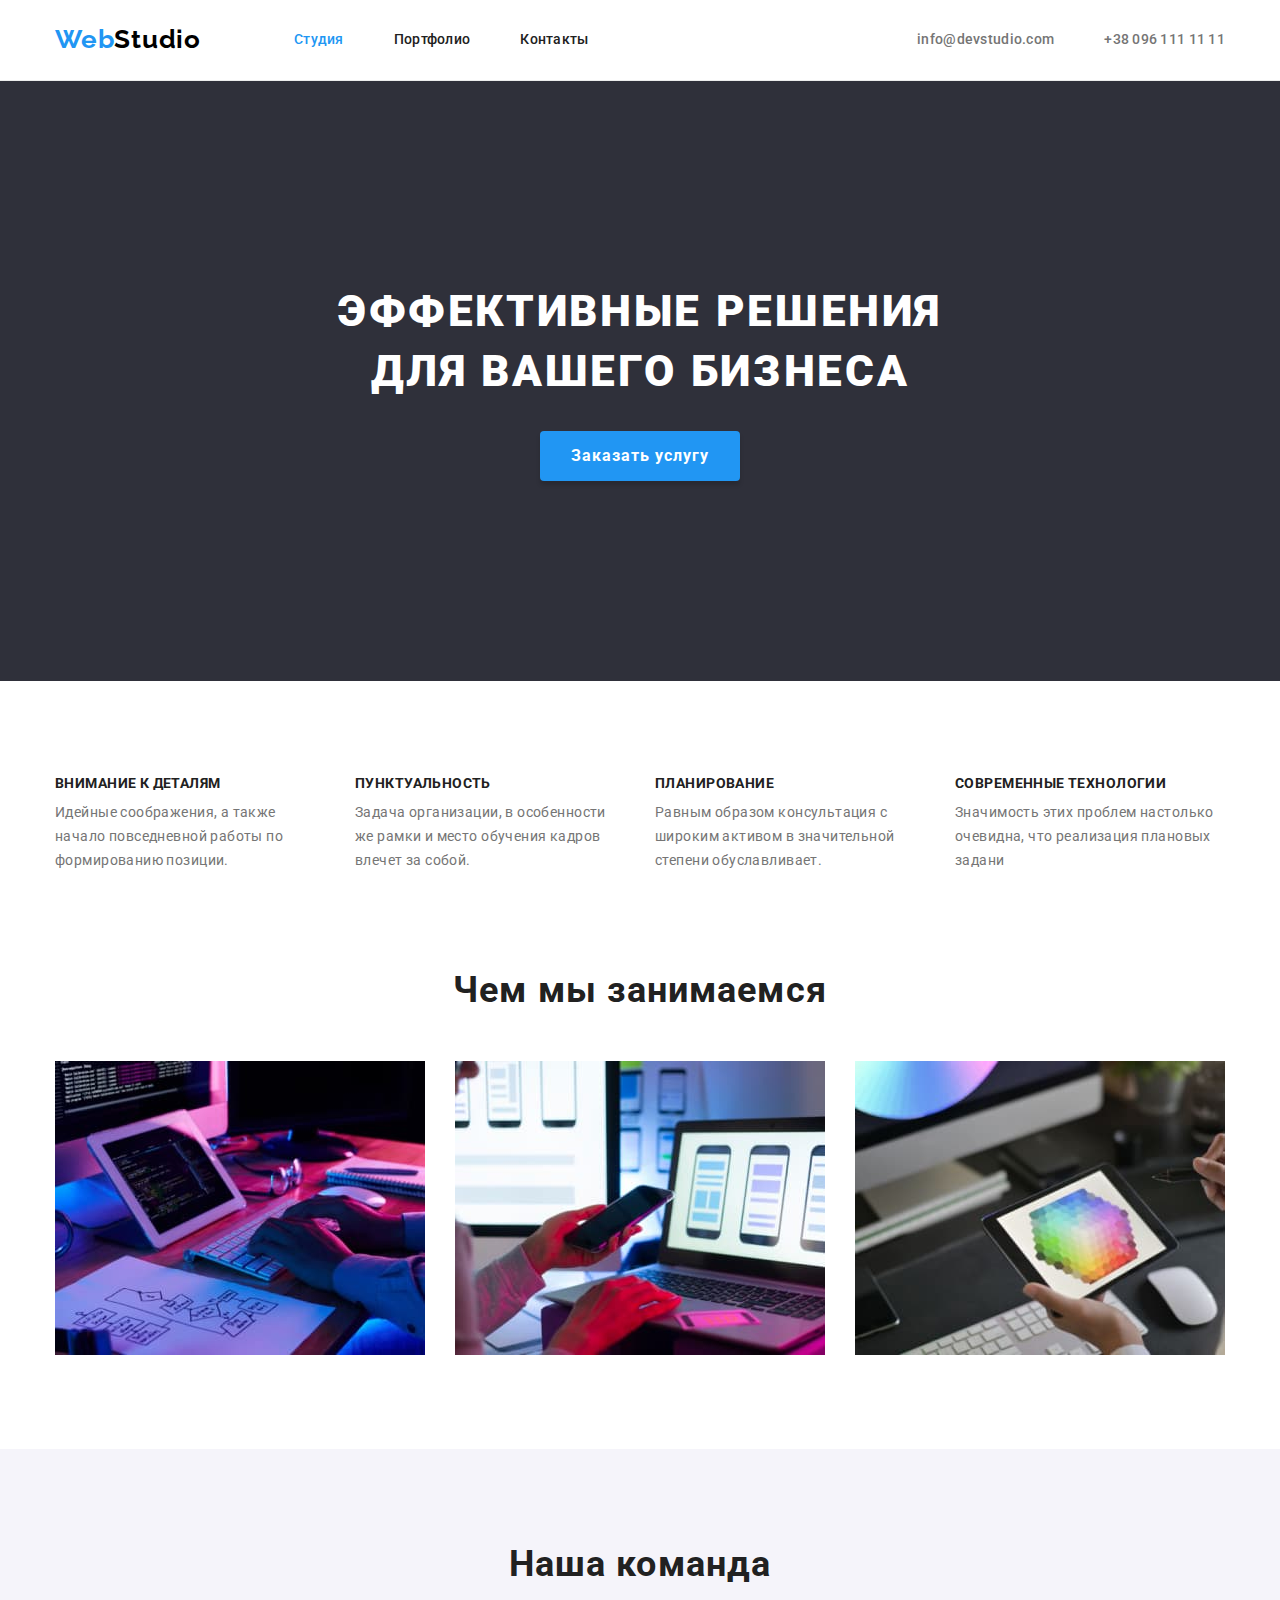
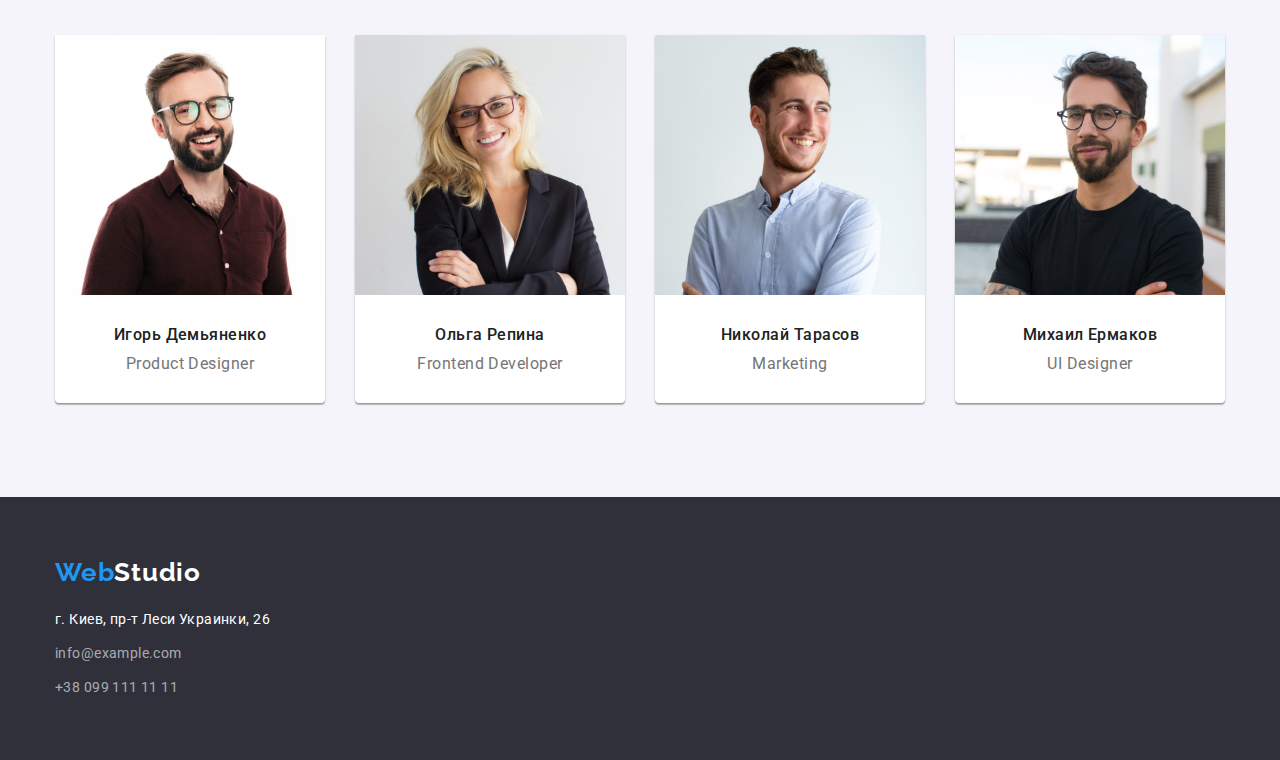
==== index.html @ 340db665 "Перенес файлы с ДЗ-3." ====
<!DOCTYPE html>
<html lang="ru">
  <head>
    <meta charset="UTF-8" />
    <meta name="viewport" content="width=device-width, initial-scale=1.0" />
    <title>WebStudio</title>
    <link rel="stylesheet" href="https://cdnjs.cloudflare.com/ajax/libs/modern-normalize/1.0.0/modern-normalize.css" />
    <link
      href="https://fonts.googleapis.com/css2?family=Raleway:wght@700&family=Roboto:wght@400;500;700;900&display=swap"
      rel="stylesheet"
    />
    <link rel="stylesheet" href="./css/styles.css" />
  </head>
  <body>
    <!-- Шапка -->
    <header class="header">
      <div class="container">
        <nav class="header-nav">
          <a class="nav-logo" href="./index.html" aria-label="логотип Веб студии"
            ><span class="logo-web">Web</span>Studio</a
          >
          <ul class="header-nav-list">
            <li class="header-nav-item"><a class="header-nav-link active-page" href="./index.html">Студия</a></li>
            <li class="header-nav-item"><a class="header-nav-link" href="./portfolio.html">Портфолио</a></li>
            <li class="header-nav-item"><a class="header-nav-link" href="">Контакты</a></li>
          </ul>
        </nav>
        <address class="address">
          <ul class="header-address-list">
            <li class="header-address-item">
              <a class="header-address-link" href="mailto:info@devstudio.com">info@devstudio.com</a>
            </li>
            <li class="header-address-item">
              <a class="header-address-link" href="tel:+380961111111">+38 096 111 11 11</a>
            </li>
          </ul>
        </address>
      </div>
    </header>
    <main>
      <!-- Герой -->
      <section class="hero">
        <h1 class="hero-title">Эффективные решения для вашего бизнеса</h1>
        <button class="button-services" type="button">Заказать услугу</button>
      </section>
      <!-- Особенности -->
      <section class="features section">
        <div class="container">
          <h2 class="visually-hidden">Особенности компании</h2>
          <ul class="main-list">
            <li class="features-list-item">
              <h3 class="features-title">Внимание к деталям</h3>
              <p class="features-text">
                Идейные соображения, а также начало повседневной работы по формированию позиции.
              </p>
            </li>
            <li class="features-list-item">
              <h3 class="features-title">Пунктуальность</h3>
              <p class="features-text">
                Задача организации, в особенности же рамки и место обучения кадров влечет за собой.
              </p>
            </li>
            <li class="features-list-item">
              <h3 class="features-title">Планирование</h3>
              <p class="features-text">
                Равным образом консультация с широким активом в значительной степени обуславливает.
              </p>
            </li>
            <li class="features-list-item">
              <h3 class="features-title">Современные технологии</h3>
              <p class="features-text">Значимость этих проблем настолько очевидна, что реализация плановых задани</p>
            </li>
          </ul>
        </div>
      </section>
      <!-- Услуги -->
      <section class="services section">
        <div class="container">
          <h2 class="title">Чем мы занимаемся</h2>
          <ul class="main-list">
            <li class="services-item">
              <img
                src="./images/services/box-1.jpg"
                alt="разработчик набирает код на клавиатуре"
                width="370"
                height="294"
              />
            </li>
            <li class="services-item">
              <img
                src="./images/services/box-2.jpg"
                alt="разработчик работает с мобильным устройством"
                width="370"
                height="294"
              />
            </li>
            <li class="services-item">
              <img src="./images/services/box-3.jpg" alt="разработчик работает с графикой" width="370" height="294" />
            </li>
          </ul>
        </div>
      </section>
      <!-- Команда -->
      <section class="command section">
        <div class="container">
          <h2 class="title">Наша команда</h2>
          <ul class="main-list">
            <li class="command-item">
              <img
                src="./images/command/Igor-Demyanenko.jpg"
                alt="Улыбающийся мужчина в очках с бородой"
                width="270"
                height="260"
              />
              <div class="command-text">
                <p class="command-item-name">Игорь Демьяненко</p>
                <p class="command-item-profession" lang="en">Product Designer</p>
              </div>
            </li>
            <li class="command-item">
              <img
                src="./images/command/Olga-Repina.jpg"
                alt="Улыбающаяся женщина блондинка в очках"
                width="270"
                height="260"
              />
              <div class="command-text">
                <p class="command-item-name">Ольга Репина</p>
                <p class="command-item-profession" lang="en">Frontend Developer</p>
              </div>
            </li>
            <li class="command-item">
              <img src="./images/command/Nikolay-Tarasov.jpg" alt="Улыбающийся мужчина" width="270" height="260" />
              <div class="command-text">
                <p class="command-item-name">Николай Тарасов</p>
                <p class="command-item-profession" lang="en">Marketing</p>
              </div>
            </li>
            <li class="command-item">
              <img
                src="./images/command/Mikhail-Ermakov.jpg"
                alt="Улыбающийся мужчина в очках с бородой"
                width="270"
                height="260"
              />
              <div class="command-text">
                <p class="command-item-name">Михаил Ермаков</p>
                <p class="command-item-profession" lang="en">UI Designer</p>
              </div>
            </li>
          </ul>
        </div>
      </section>
    </main>
    <!-- Подвал -->
    <footer class="footer">
      <div class="container">
        <div>
          <a class="footer-logo" href="./index.html" aria-label="логотип Веб студии"
            ><span class="logo-web">Web</span>Studio</a
          >
          <address class="address">
            <ul>
              <li class="address-list">
                <a class="address-link map" href="https://goo.gl/maps/WB2amP6k3Df2C1SW8" target="_blank"
                  >г. Киев, пр-т Леси Украинки, 26</a
                >
              </li>
              <li class="address-list"><a class="address-link" href="mailto:info@example.com">info@example.com</a></li>
              <li class="address-list"><a class="address-link" href="tel:+380991111111">+38 099 111 11 11</a></li>
            </ul>
          </address>
        </div>
      </div>
    </footer>
  </body>
</html>
---- css/styles.css ----
:root {
  --maim-font: "Roboto", sans-serif;
  --secondary-font: "Raleway", sans-serif;
  --accent-color: #2196f3;
  --title-color: #212121;
  --text-color: #757575;
  --hero-title-color: #ffffff;
  --footer-address-color: rgba(255, 255, 255, 0.6);
}
/* font-family: "Raleway", sans-serif;
font-family: "Roboto", sans-serif; */

/* Сбрасываю отступы всм элементам */
*,
*::before,
*::after {
  margin: 0px;
  padding: 0px;
}

/* ======= COMMON ======= */
body {
  font-family: var(--maim-font);
  font-style: normal;
  color: var(--title-color);
}

ul {
  list-style: none;
}
a {
  display: inline-block;
  text-decoration: none;
}
.address {
  font-style: normal;
}
img {
  display: block;
}

/* ДОПОЛНИТЕЛЬНЫЙ КЛАСС
 ДЛЯ ТОГО ЧТОБЫ ПРАВИЛЬНО
  СКРЫВАТЬ ЭЛЕМЕНТЫ */
.visually-hidden {
  position: absolute;
  width: 1px;
  height: 1px;
  margin: -1px;
  border: 0;
  padding: 0;
  clip: rect(0 0 0 0);
  overflow: hidden;
}

.container {
  width: 1200px;
  padding: 0 15px;
  margin: 0 auto;
}

/*  Верхний и нижний отступ секции */
.section {
  padding: 94px 0;
}
/* Заголовки секций */
.title {
  margin-bottom: 50px;
  font-weight: 700;
  font-size: 36px;
  line-height: 1.167;
  text-align: center;
  letter-spacing: 0.03em;
}

/* Горизонтальное выравнивание контента
 списка основной страницы */
.main-list {
  display: flex;
  justify-content: space-between;
}
/* ======= END COMMON ======= */

/* ======= LOGO ======= */
.nav-logo,
.footer-logo {
  font-weight: 700;
  font-size: 26px;
  line-height: 1.192;
  letter-spacing: 0.03em;
}
.nav-logo {
  font-family: var(--secondary-font);
  color: #000000;
  margin-right: 93px;
}
.logo-web {
  color: var(--accent-color);
}
.footer-logo {
  margin-bottom: 20px;
  font-family: var(--secondary-font);
  color: var(--hero-title-color);
}
/* ======= END LOGO ======= */

/* ======= HEADER ======= */
.header {
  padding-top: 24px;
  padding-bottom: 25px;
  border-bottom: 1px solid #ececec;
}
.header .container {
  display: flex;
  align-items: center;
}

.header-nav {
  display: flex;
  align-items: center;
}

.header-nav-list,
.header-address-list {
  display: flex;
}

.header-nav-item:not(:last-child),
.header-address-item:not(:last-child) {
  margin-right: 50px;
}

.header .address {
  margin-left: auto;
}

.header-nav-link,
.header-address-link {
  font-weight: 500;
  font-size: 14px;
  line-height: 1.143;
  letter-spacing: 0.02em;
}
.header-nav-link {
  color: var(--title-color);
}
.header-address-link {
  color: var(--text-color);
}
.header-nav-link:hover,
.header-nav-link:focus,
.header-address-link:hover,
.header-address-link:focus {
  color: var(--accent-color);
}
.active-page {
  color: var(--accent-color);
}
/* ======= END HEADER ======= */

/* ======= HERO ======= */
.hero {
  padding: 200px 0px;
  text-align: center;
  /* background - временно пока нет картинки на фон */
  background: #2f303a;
}
.hero-title {
  max-width: 696px;
  margin: 0 auto 30px;
  font-weight: 900;
  font-size: 44px;
  line-height: 1.364;
  letter-spacing: 0.06em;
  text-transform: uppercase;
  color: var(--hero-title-color);
}

.button-services {
  padding: 10px 30px;
  min-width: 200px;
  height: 50px;
  box-shadow: 0px 4px 4px rgba(0, 0, 0, 0.15);
  border-radius: 4px;
  border: none;

  font-family: inherit;
  font-weight: 700;
  font-size: 16px;
  line-height: 1.875;
  text-align: center;
  letter-spacing: 0.06em;
  color: var(--hero-title-color);
  background-color: var(--accent-color);
}
/* ======= END HERO ======= */

/* ======= FEATURES ======= */
.features.section {
  padding-bottom: 0px;
}

.features-list-item {
  width: 270px;
  height: 100px;
}

.features-title {
  margin-bottom: 10px;
  font-weight: 700;
  font-size: 14px;
  line-height: 1.143;
  letter-spacing: 0.03em;
  text-transform: uppercase;
}

.features-text {
  font-weight: 400;
  font-size: 14px;
  line-height: 1.714;
  letter-spacing: 0.03em;
  color: var(--text-color);
}
/* ======= END FEATURES ======= */

/* ======= SERVICES ======= */

/* ======= END SERVICES ======= */

/* ======= COMMAND ======= */
.command {
  background: #f5f4fa;
}
.command-item {
  width: 270px;
  height: 368px;
  background: #ffffff;
  box-shadow: 0px 1px 3px rgba(0, 0, 0, 0.12), 0px 1px 1px rgba(0, 0, 0, 0.14), 0px 2px 1px rgba(0, 0, 0, 0.2);
  border-radius: 0px 0px 4px 4px;
}
.command-text {
  padding: 30px 0px;
  text-align: center;
}
.command-item-name {
  margin-bottom: 10px;
  font-weight: 500;
  font-size: 16px;
  line-height: 1.188;
  letter-spacing: 0.03em;
}
.command-item-profession {
  font-weight: 400;
  font-size: 16px;
  line-height: 1.188;
  letter-spacing: 0.03em;
  color: var(--text-color);
}
/* ======= END COMMAND ======= */

/* ======= FOOTER ======= */
.footer {
  padding: 60px 0px;
}

.address-list:not(:last-child) {
  margin-bottom: 10px;
}
.address-link {
  font-weight: 400;
  font-size: 14px;
  line-height: 1.714;
  letter-spacing: 0.03em;
  color: var(--footer-address-color);
}
.map {
  color: var(--hero-title-color);
}
.footer {
  background: #2f303a;
}
/* ======= END FOOTER ======= */

/* ======= PORTFOLIO ======= */

/* ======= СПИСОК КНОПОК-ФИЛЬТРОВ ======= */
.filter {
  display: flex;
  justify-content: center;
  margin-bottom: 50px;
}

.filter-item:not(:last-child) {
  margin-right: 8px;
}

.button-filter {
  cursor: pointer;
  padding: 6px 22px;
  border-radius: 4px;
  border: none;
  font-family: inherit;
  font-weight: 500;
  font-size: 16px;
  line-height: 1.625;
  text-align: center;
  letter-spacing: 0.03em;
  color: var(--title-color);
  background: #f5f4fa;
}

.button-filter:hover,
.button-filter:focus {
  color: var(--hero-title-color);
  background: var(--accent-color);
  box-shadow: 0px 3px 1px rgba(0, 0, 0, 0.1), 0px 1px 2px rgba(0, 0, 0, 0.08), 0px 2px 2px rgba(0, 0, 0, 0.12);
}

/* ======= СЕТКА КАРТОЧЕК ======= */
.portfolio-list {
  display: flex;
  flex-wrap: wrap;
}

.portfolio-list {
  margin: -15px;
}

.portfolio-list-item {
  margin: 15px;
}

.portfolio-text {
  background: #ffffff;
  border: 1px solid #eeeeee;
  border-top: 0;
  padding: 20px 24px;
}
.portfolio-item-name {
  margin-bottom: 4px;
  font-weight: 700;
  font-size: 18px;
  line-height: 2;
  letter-spacing: 0.06em;
  color: var(--title-color);
}
.portfolio-item-filter {
  font-weight: 400;
  font-size: 16px;
  line-height: 1.875;
  letter-spacing: 0.03em;
  color: var(--text-color);
}

/* =======  END PORTFOLIO ======= */
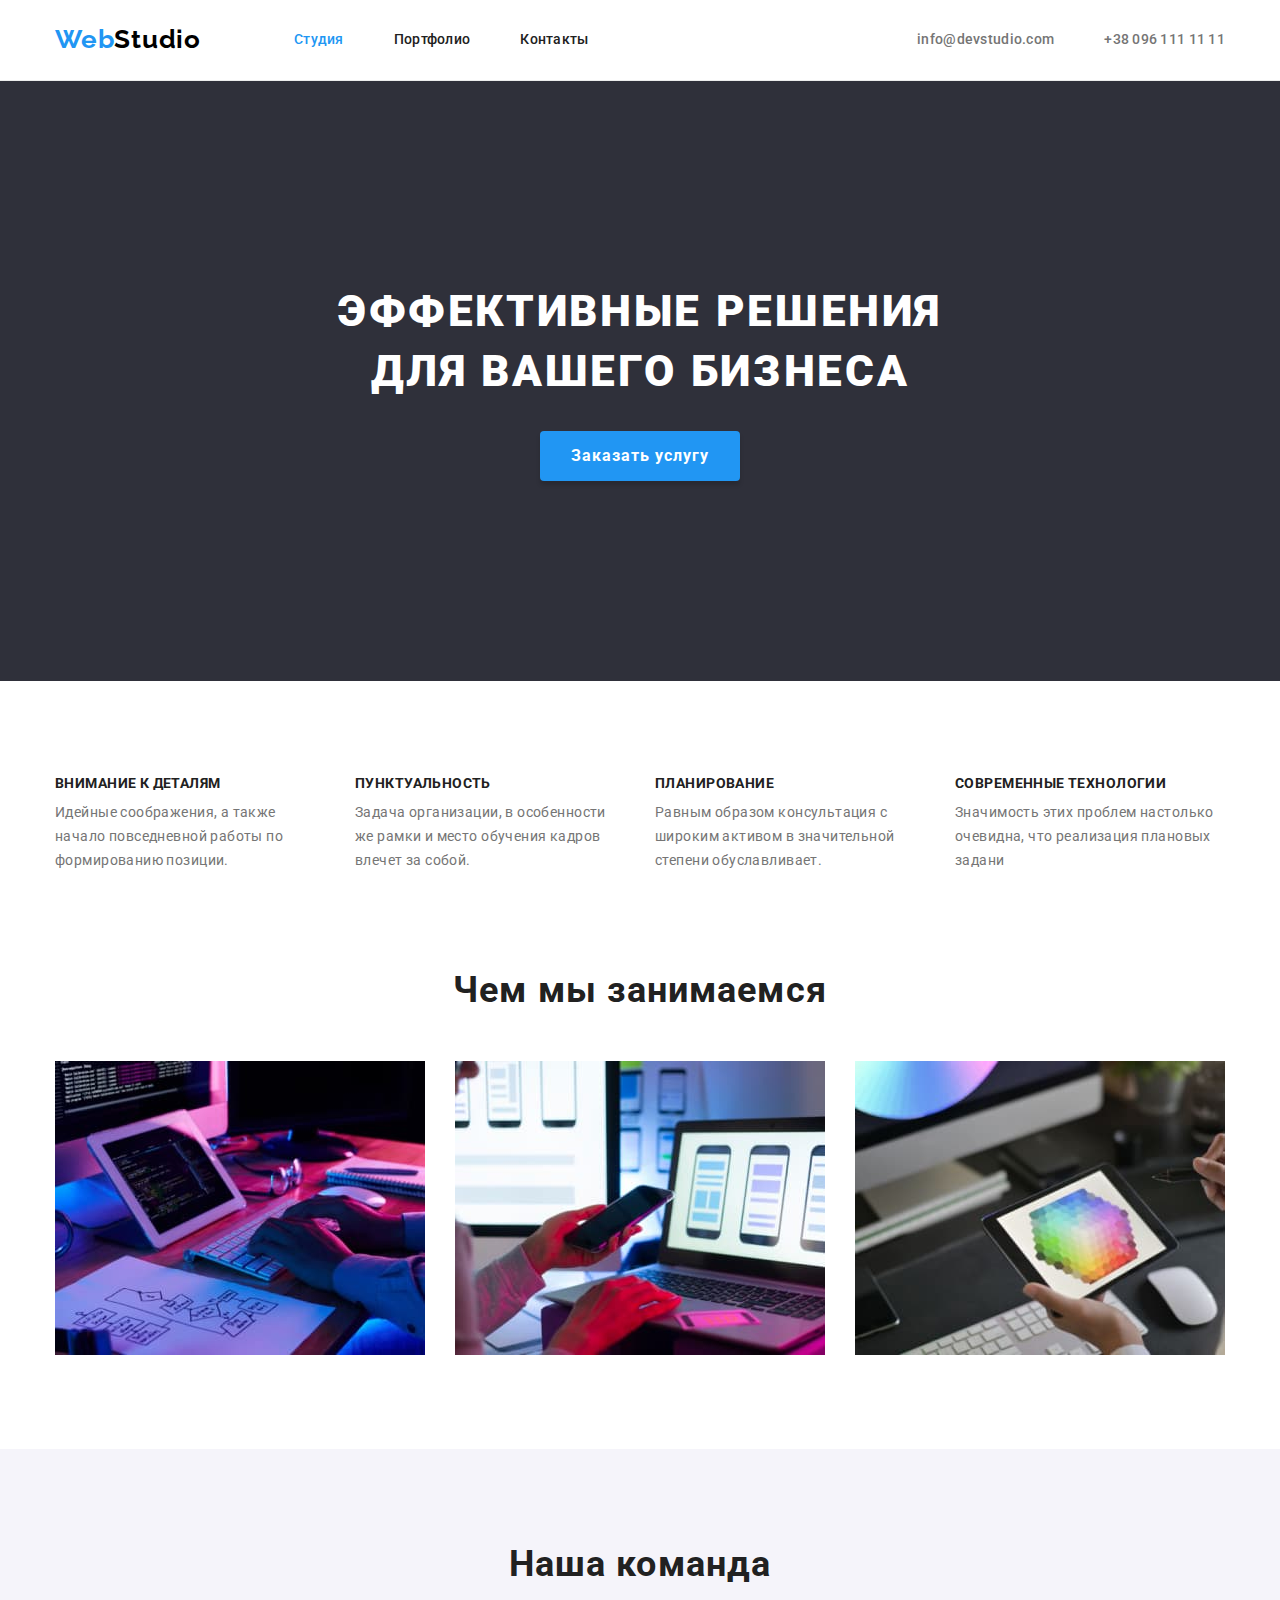
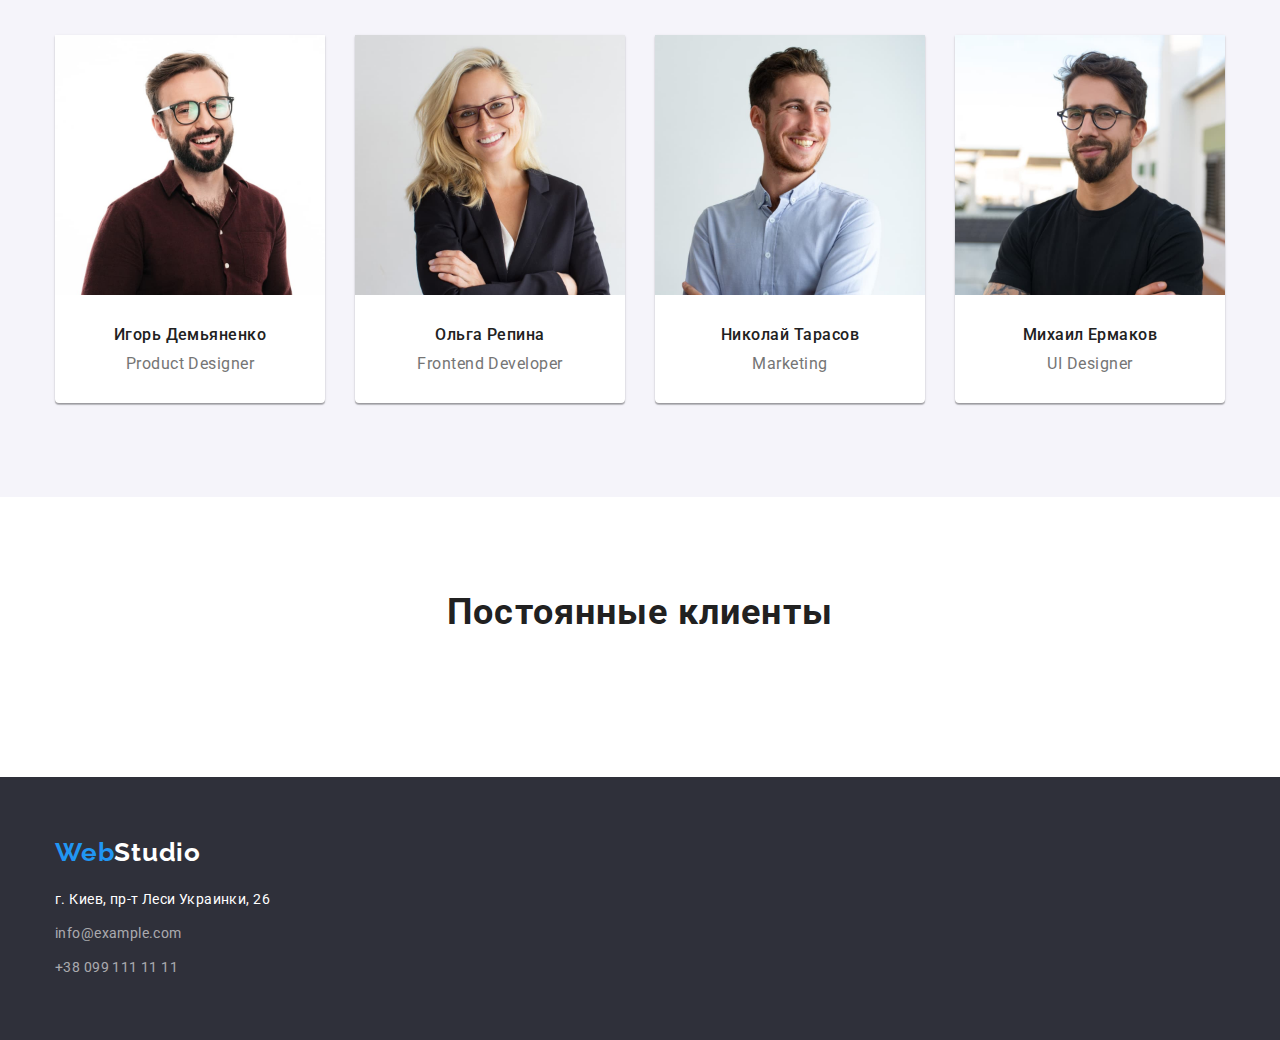
==== commit 34945c42: "Создал секцию "Постоянные клиенты"." ====
--- a/index.html
+++ b/index.html
@@ -151,6 +151,12 @@
           </ul>
         </div>
       </section>
+      <!-- Постоянные клиенты -->
+      <section class="clients section">
+        <div class="container">
+          <h2 class="title">Постоянные клиенты</h2>
+        </div>
+      </section>
     </main>
     <!-- Подвал -->
     <footer class="footer">
--- a/css/styles.css
+++ b/css/styles.css
@@ -329,7 +329,9 @@
 .portfolio-list-item {
   margin: 15px;
 }
-
+.portfolio-list-item:hover {
+  box-shadow: 0px 1px 1px rgba(0, 0, 0, 0.12), 0px 4px 4px rgba(0, 0, 0, 0.06), 1px 4px 6px rgba(0, 0, 0, 0.16);
+}
 .portfolio-text {
   background: #ffffff;
   border: 1px solid #eeeeee;
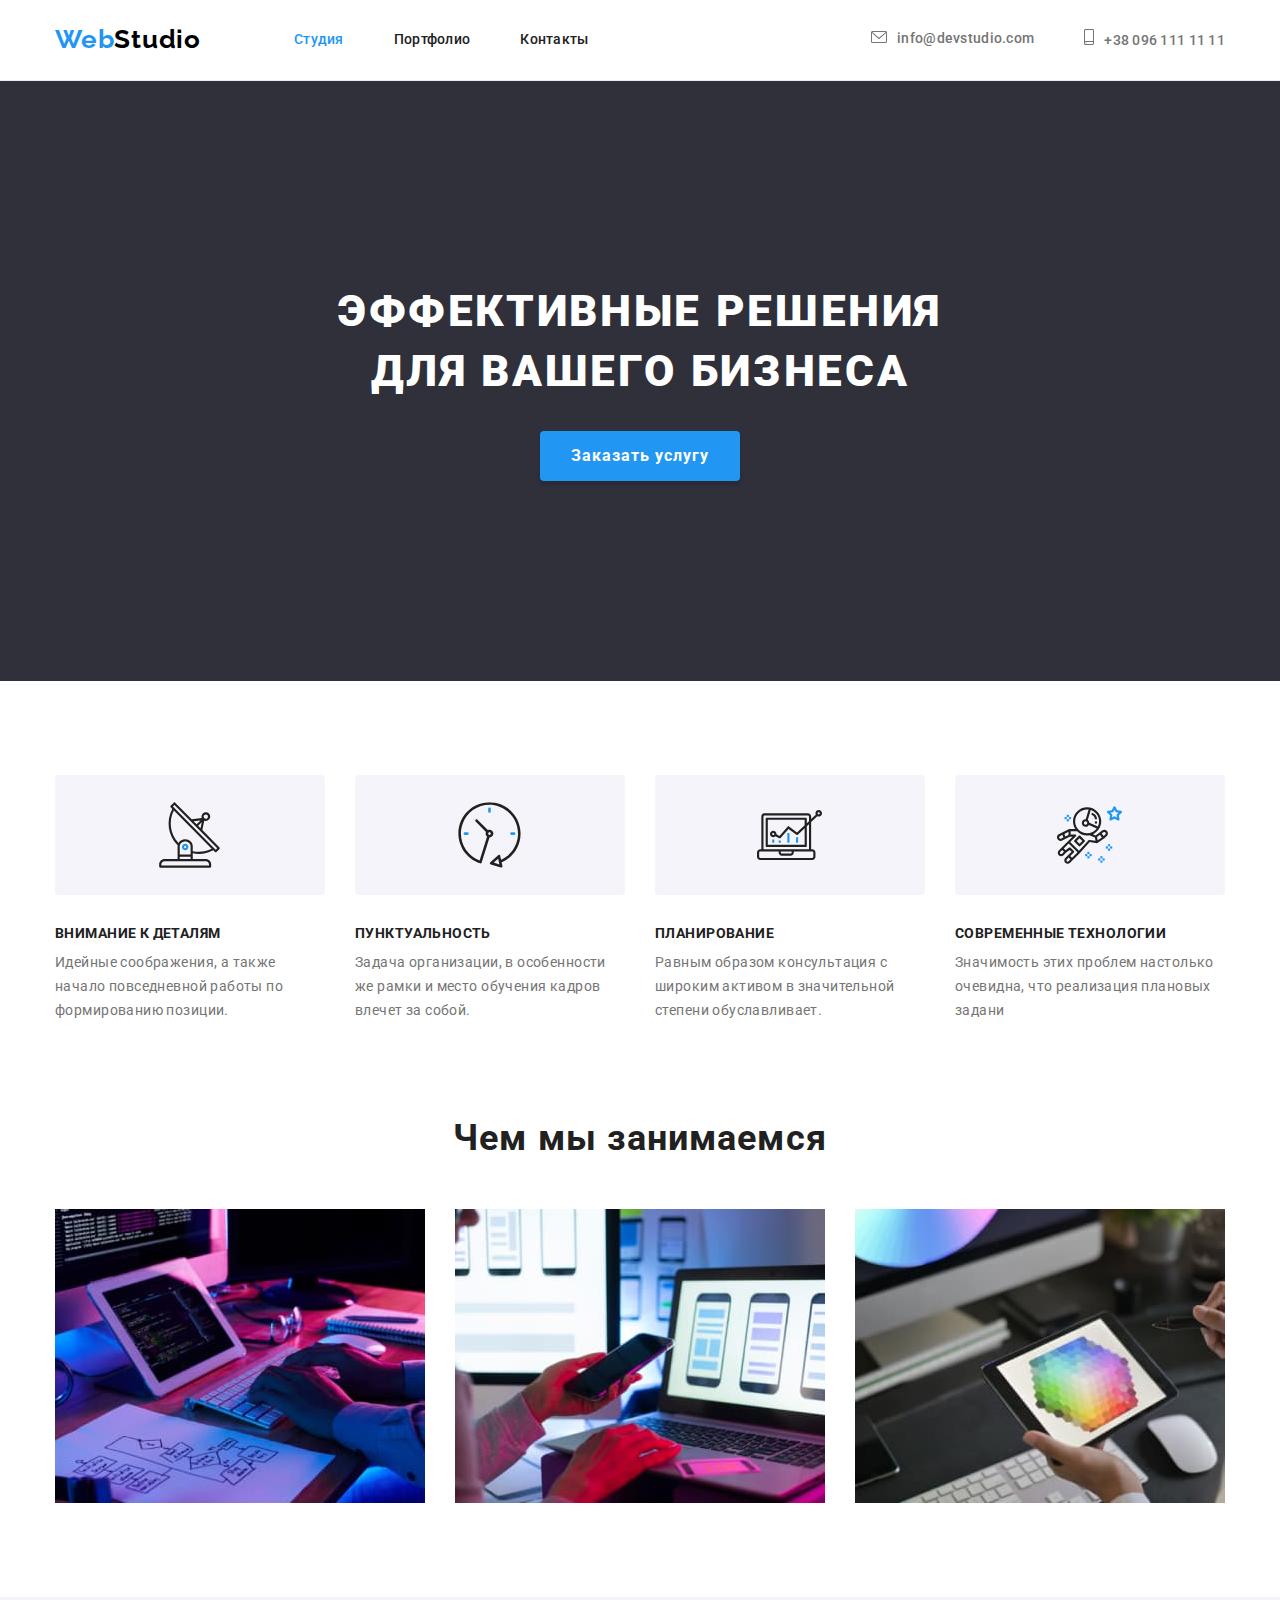
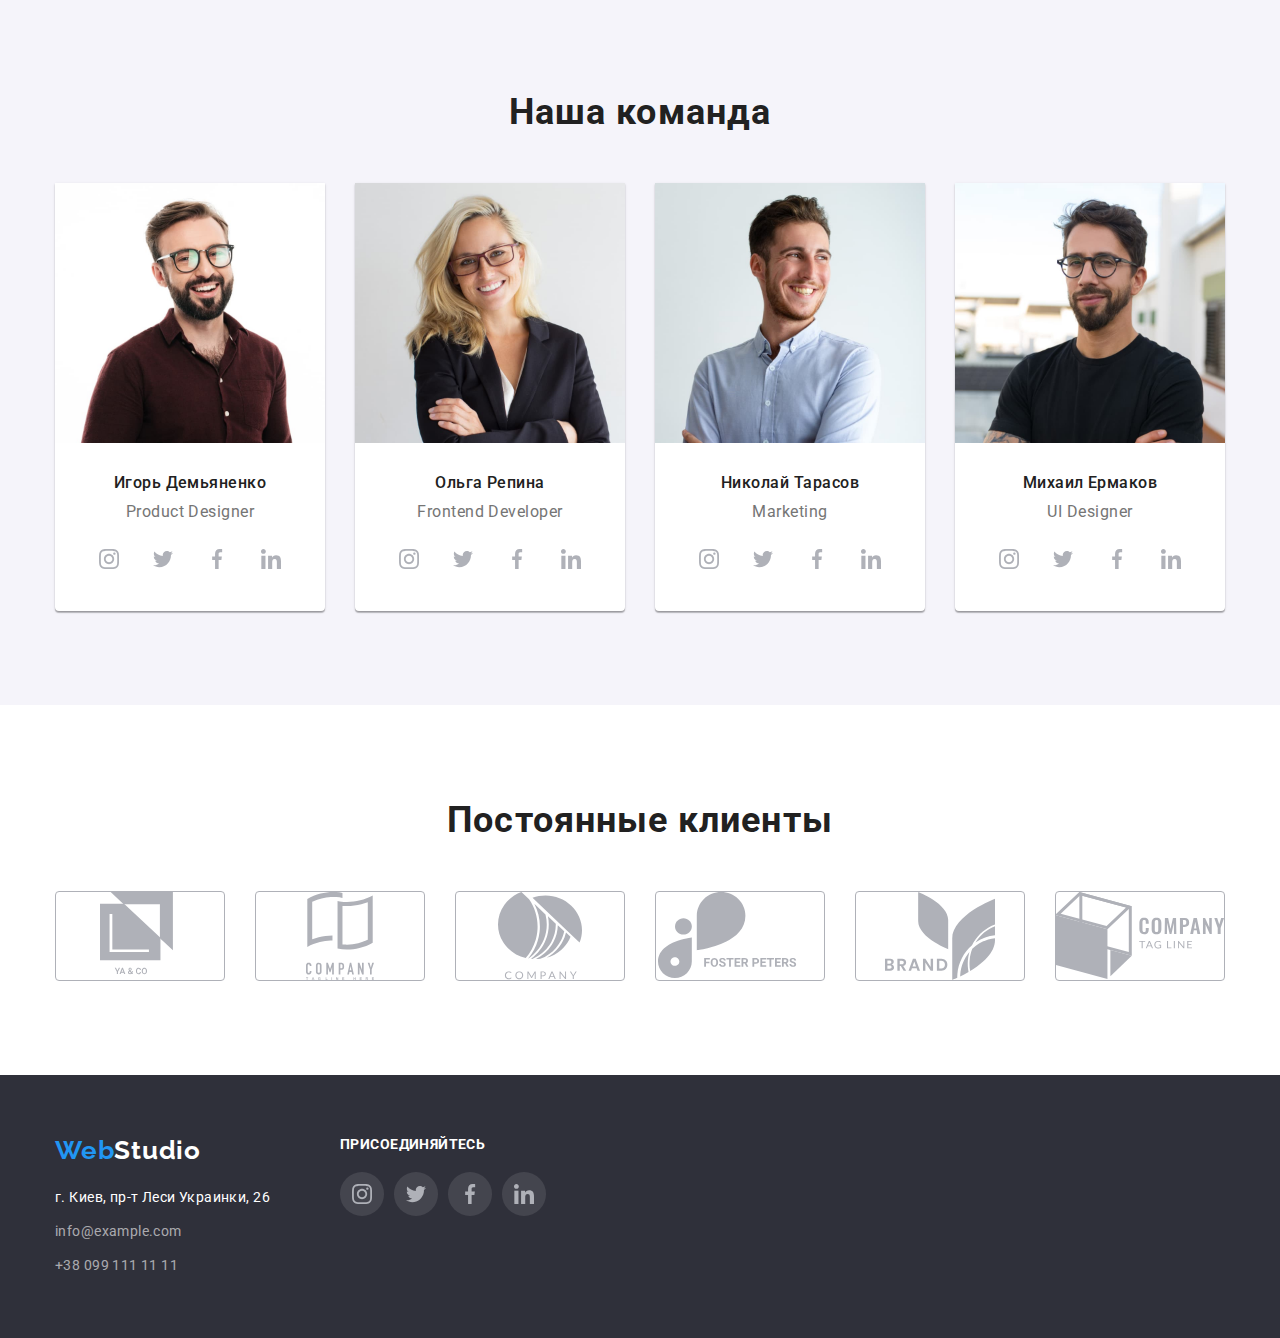
==== commit b2722076: "Оптимизировал растровую графику. Вставил картинки без спрайта." ====
--- a/index.html
+++ b/index.html
@@ -28,10 +28,10 @@
         <address class="address">
           <ul class="header-address-list">
             <li class="header-address-item">
-              <a class="header-address-link" href="mailto:info@devstudio.com">info@devstudio.com</a>
+              <a class="header-address-link mailto" href="mailto:info@devstudio.com">info@devstudio.com</a>
             </li>
             <li class="header-address-item">
-              <a class="header-address-link" href="tel:+380961111111">+38 096 111 11 11</a>
+              <a class="header-address-link tel" href="tel:+380961111111">+38 096 111 11 11</a>
             </li>
           </ul>
         </address>
@@ -115,6 +115,20 @@
               <div class="command-text">
                 <p class="command-item-name">Игорь Демьяненко</p>
                 <p class="command-item-profession" lang="en">Product Designer</p>
+                <ul class="social-list-link">
+                  <li class="social-item">
+                    <a class="social-link" href=""></a>
+                  </li>
+                  <li class="social-item">
+                    <a class="social-link" href=""></a>
+                  </li>
+                  <li class="social-item">
+                    <a class="social-link" href=""></a>
+                  </li>
+                  <li class="social-item">
+                    <a class="social-link" href=""></a>
+                  </li>
+                </ul>
               </div>
             </li>
             <li class="command-item">
@@ -127,6 +141,20 @@
               <div class="command-text">
                 <p class="command-item-name">Ольга Репина</p>
                 <p class="command-item-profession" lang="en">Frontend Developer</p>
+                <ul class="social-list-link">
+                  <li class="social-item">
+                    <a class="social-link" href=""></a>
+                  </li>
+                  <li class="social-item">
+                    <a class="social-link" href=""></a>
+                  </li>
+                  <li class="social-item">
+                    <a class="social-link" href=""></a>
+                  </li>
+                  <li class="social-item">
+                    <a class="social-link" href=""></a>
+                  </li>
+                </ul>
               </div>
             </li>
             <li class="command-item">
@@ -134,6 +162,20 @@
               <div class="command-text">
                 <p class="command-item-name">Николай Тарасов</p>
                 <p class="command-item-profession" lang="en">Marketing</p>
+                <ul class="social-list-link">
+                  <li class="social-item">
+                    <a class="social-link" href=""></a>
+                  </li>
+                  <li class="social-item">
+                    <a class="social-link" href=""></a>
+                  </li>
+                  <li class="social-item">
+                    <a class="social-link" href=""></a>
+                  </li>
+                  <li class="social-item">
+                    <a class="social-link" href=""></a>
+                  </li>
+                </ul>
               </div>
             </li>
             <li class="command-item">
@@ -146,6 +188,20 @@
               <div class="command-text">
                 <p class="command-item-name">Михаил Ермаков</p>
                 <p class="command-item-profession" lang="en">UI Designer</p>
+                <ul class="social-list-link">
+                  <li class="social-item">
+                    <a class="social-link" href=""></a>
+                  </li>
+                  <li class="social-item">
+                    <a class="social-link" href=""></a>
+                  </li>
+                  <li class="social-item">
+                    <a class="social-link" href=""></a>
+                  </li>
+                  <li class="social-item">
+                    <a class="social-link" href=""></a>
+                  </li>
+                </ul>
               </div>
             </li>
           </ul>
@@ -155,13 +211,33 @@
       <section class="clients section">
         <div class="container">
           <h2 class="title">Постоянные клиенты</h2>
+          <ul class="clients-list">
+            <li class="clients-item">
+              <a href=""> <img src="./images/svg/clients/logo-1.svg" alt="" /></a>
+            </li>
+            <li class="clients-item">
+              <a href=""> <img src="./images/svg/clients/logo-2.svg" alt="" /></a>
+            </li>
+            <li class="clients-item">
+              <a href=""> <img src="./images/svg/clients/logo-3.svg" alt="" /></a>
+            </li>
+            <li class="clients-item">
+              <a href=""> <img src="./images/svg/clients/logo-4.svg" alt="" /></a>
+            </li>
+            <li class="clients-item">
+              <a href=""> <img src="./images/svg/clients/logo-5.svg" alt="" /></a>
+            </li>
+            <li class="clients-item">
+              <a href=""> <img src="./images/svg/clients/logo-6.svg" alt="" /></a>
+            </li>
+          </ul>
         </div>
       </section>
     </main>
     <!-- Подвал -->
     <footer class="footer">
       <div class="container">
-        <div>
+        <div class="footer-address">
           <a class="footer-logo" href="./index.html" aria-label="логотип Веб студии"
             ><span class="logo-web">Web</span>Studio</a
           >
@@ -177,6 +253,23 @@
             </ul>
           </address>
         </div>
+        <div class="footer-social-container">
+          <b class="join">присоединяйтесь</b>
+          <ul class="social-list-link">
+            <li class="social-item">
+              <a class="social-link" href=""></a>
+            </li>
+            <li class="social-item">
+              <a class="social-link" href=""></a>
+            </li>
+            <li class="social-item">
+              <a class="social-link" href=""></a>
+            </li>
+            <li class="social-item">
+              <a class="social-link" href=""></a>
+            </li>
+          </ul>
+        </div>
       </div>
     </footer>
   </body>
--- a/css/styles.css
+++ b/css/styles.css
@@ -79,6 +79,36 @@
   display: flex;
   justify-content: space-between;
 }
+
+/* СПИСОК СОЦИАЛЬНЫХ ССЫЛОК */
+.social-list-link {
+  display: flex;
+  /* margin-top: 16px; */
+  justify-content: center;
+}
+.social-item:not(:last-child) {
+  margin-right: 10px;
+}
+.social-link {
+  width: 44px;
+  height: 44px;
+  border-radius: 50%;
+  background-repeat: no-repeat;
+  background-position: center;
+}
+.social-item:nth-child(1) .social-link {
+  background-image: url("../images/svg/social-links/instagram.svg");
+}
+.social-item:nth-child(2) .social-link {
+  background-image: url("../images/svg/social-links/twitter.svg");
+}
+.social-item:nth-child(3) .social-link {
+  background-image: url("../images/svg/social-links/facebook.svg");
+}
+.social-item:nth-child(4) .social-link {
+  background-image: url("../images/svg/social-links/linkedin.svg");
+}
+
 /* ======= END COMMON ======= */
 
 /* ======= LOGO ======= */
@@ -155,6 +185,26 @@
 }
 .active-page {
   color: var(--accent-color);
+}
+.mailto::before {
+  content: "";
+  display: inline-block;
+  width: 16px;
+  height: 12px;
+  margin-right: 10px;
+  background-image: url("../images/svg/svg-for-header/envelope.svg");
+  background-repeat: no-repeat;
+  background-size: cover;
+}
+.tel::before {
+  content: "";
+  display: inline-block;
+  width: 10px;
+  height: 16px;
+  margin-right: 10px;
+  background-image: url("../images/svg/svg-for-header/smartphone.svg");
+  background-repeat: no-repeat;
+  background-size: cover;
 }
 /* ======= END HEADER ======= */
 
@@ -202,7 +252,34 @@
 
 .features-list-item {
   width: 270px;
-  height: 100px;
+}
+
+.features-list-item::before {
+  content: "";
+  display: block;
+  height: 120px;
+  margin-bottom: 30px;
+  background-repeat: no-repeat;
+  background-position: center;
+  background-color: #f5f4fa;
+  border-radius: 4px;
+}
+.features-list-item:nth-child(1)::before {
+  background-image: url("../images/svg/svg-for-features/antenna.svg");
+  background-size: 65.32px 70px;
+}
+
+.features-list-item:nth-child(2)::before {
+  background-image: url("../images/svg/svg-for-features/clock.svg");
+  background-size: 65.32px 70px;
+}
+.features-list-item:nth-child(3)::before {
+  background-image: url("../images/svg/svg-for-features/diagram.svg");
+  background-size: 65.32px 70px;
+}
+.features-list-item:nth-child(4)::before {
+  background-image: url("../images/svg/svg-for-features/astronaut.svg");
+  background-size: 65.32px 70px;
 }
 
 .features-title {
@@ -233,7 +310,7 @@
 }
 .command-item {
   width: 270px;
-  height: 368px;
+  height: 428px;
   background: #ffffff;
   box-shadow: 0px 1px 3px rgba(0, 0, 0, 0.12), 0px 1px 1px rgba(0, 0, 0, 0.14), 0px 2px 1px rgba(0, 0, 0, 0.2);
   border-radius: 0px 0px 4px 4px;
@@ -250,17 +327,42 @@
   letter-spacing: 0.03em;
 }
 .command-item-profession {
+  margin-bottom: 16px;
   font-weight: 400;
   font-size: 16px;
   line-height: 1.188;
   letter-spacing: 0.03em;
   color: var(--text-color);
 }
+
 /* ======= END COMMAND ======= */
+
+/* ======= CLIENTS ======= */
+.clients-list {
+  display: flex;
+  justify-content: space-between;
+}
+.clients-item a {
+  display: flex;
+  justify-content: center;
+  width: 170px;
+  height: 90px;
+  border: 1px solid #afb1b8;
+  border-radius: 4px;
+}
+.img-clients:hover {
+  fill: var(--accent-color);
+}
+/* ======= END CLIENTS ======= */
 
 /* ======= FOOTER ======= */
 .footer {
   padding: 60px 0px;
+  background: #2f303a;
+}
+
+.footer .container {
+  display: flex;
 }
 
 .address-list:not(:last-child) {
@@ -276,8 +378,27 @@
 .map {
   color: var(--hero-title-color);
 }
-.footer {
-  background: #2f303a;
+.footer-address {
+  margin-right: 70px;
+}
+.footer-social-container {
+  width: 206px;
+  height: 80px;
+}
+
+.footer-social-container .social-link {
+  background-color: rgba(255, 255, 255, 0.1);
+  fill: #ffffff;
+}
+.join {
+  display: inline-block;
+  margin-bottom: 20px;
+  font-weight: 700;
+  font-size: 14px;
+  line-height: 1.143;
+  letter-spacing: 0.03em;
+  text-transform: uppercase;
+  color: var(--hero-title-color);
 }
 /* ======= END FOOTER ======= */
 
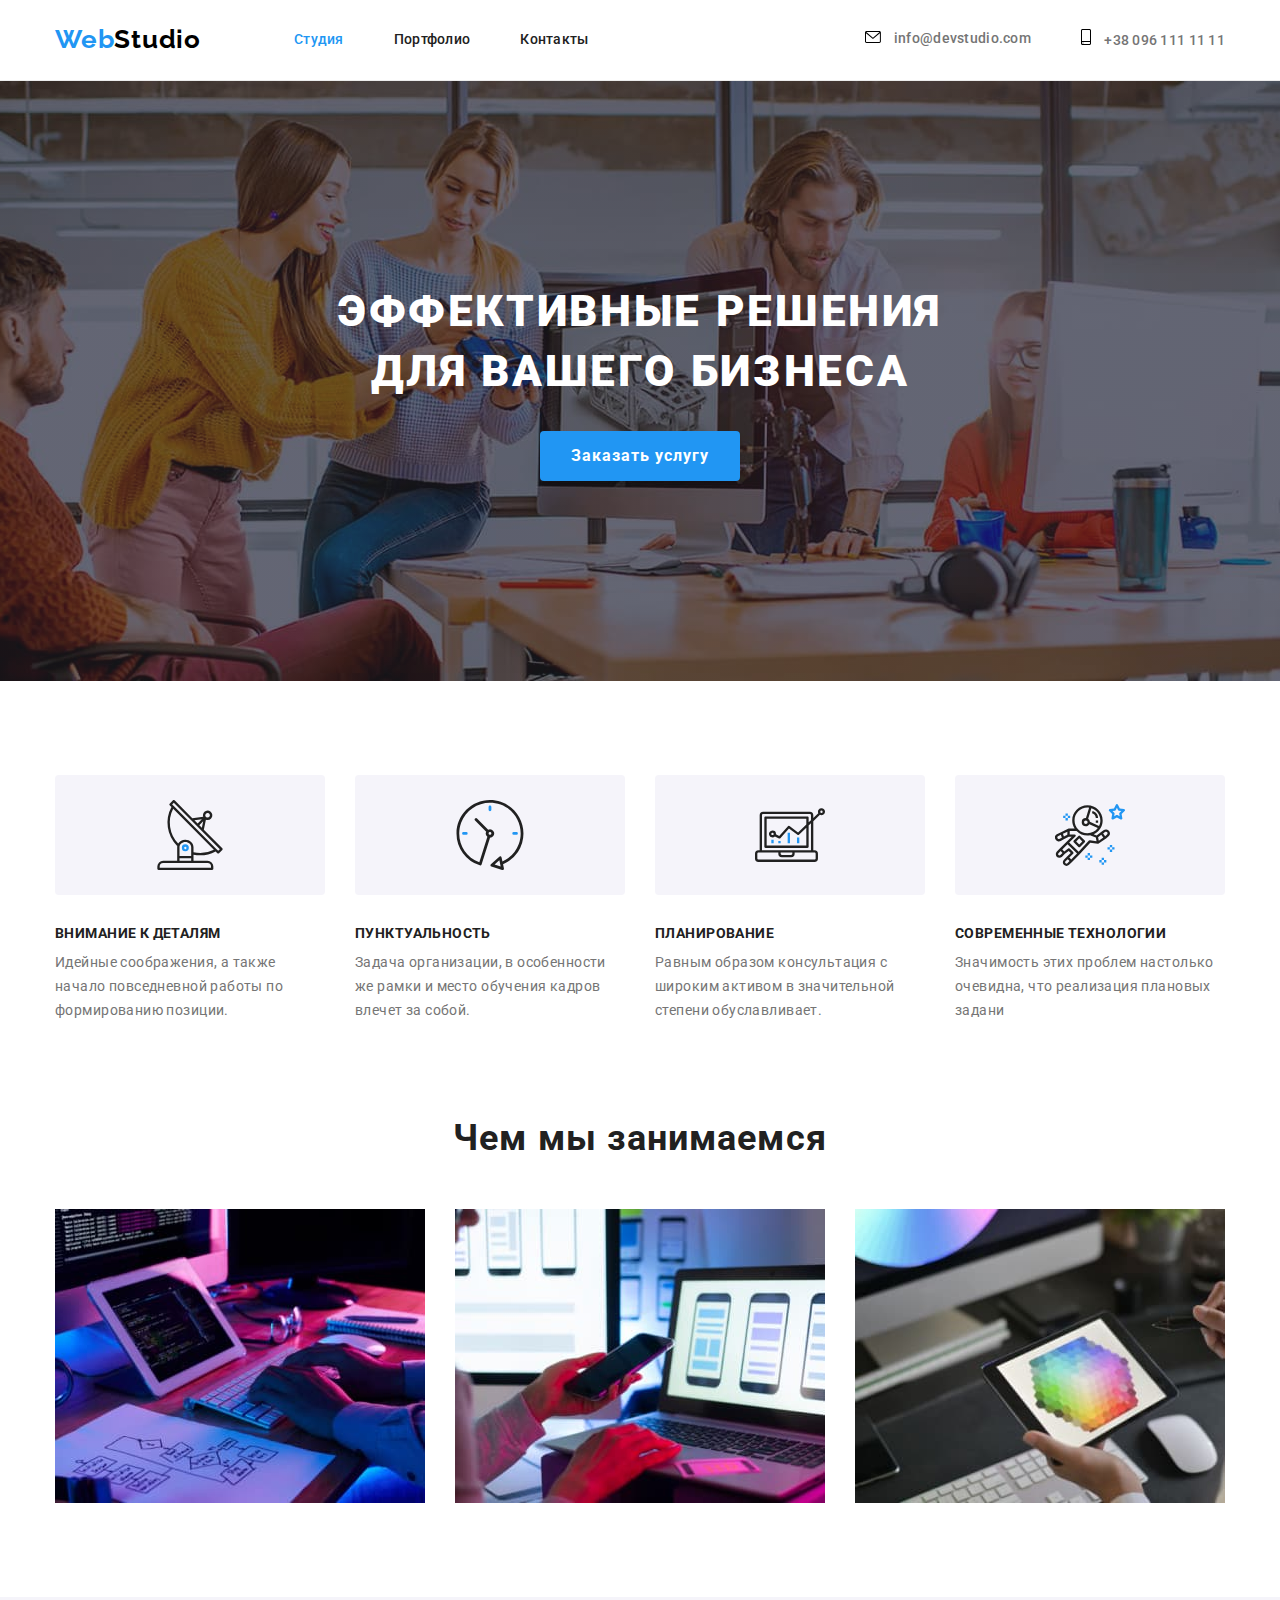
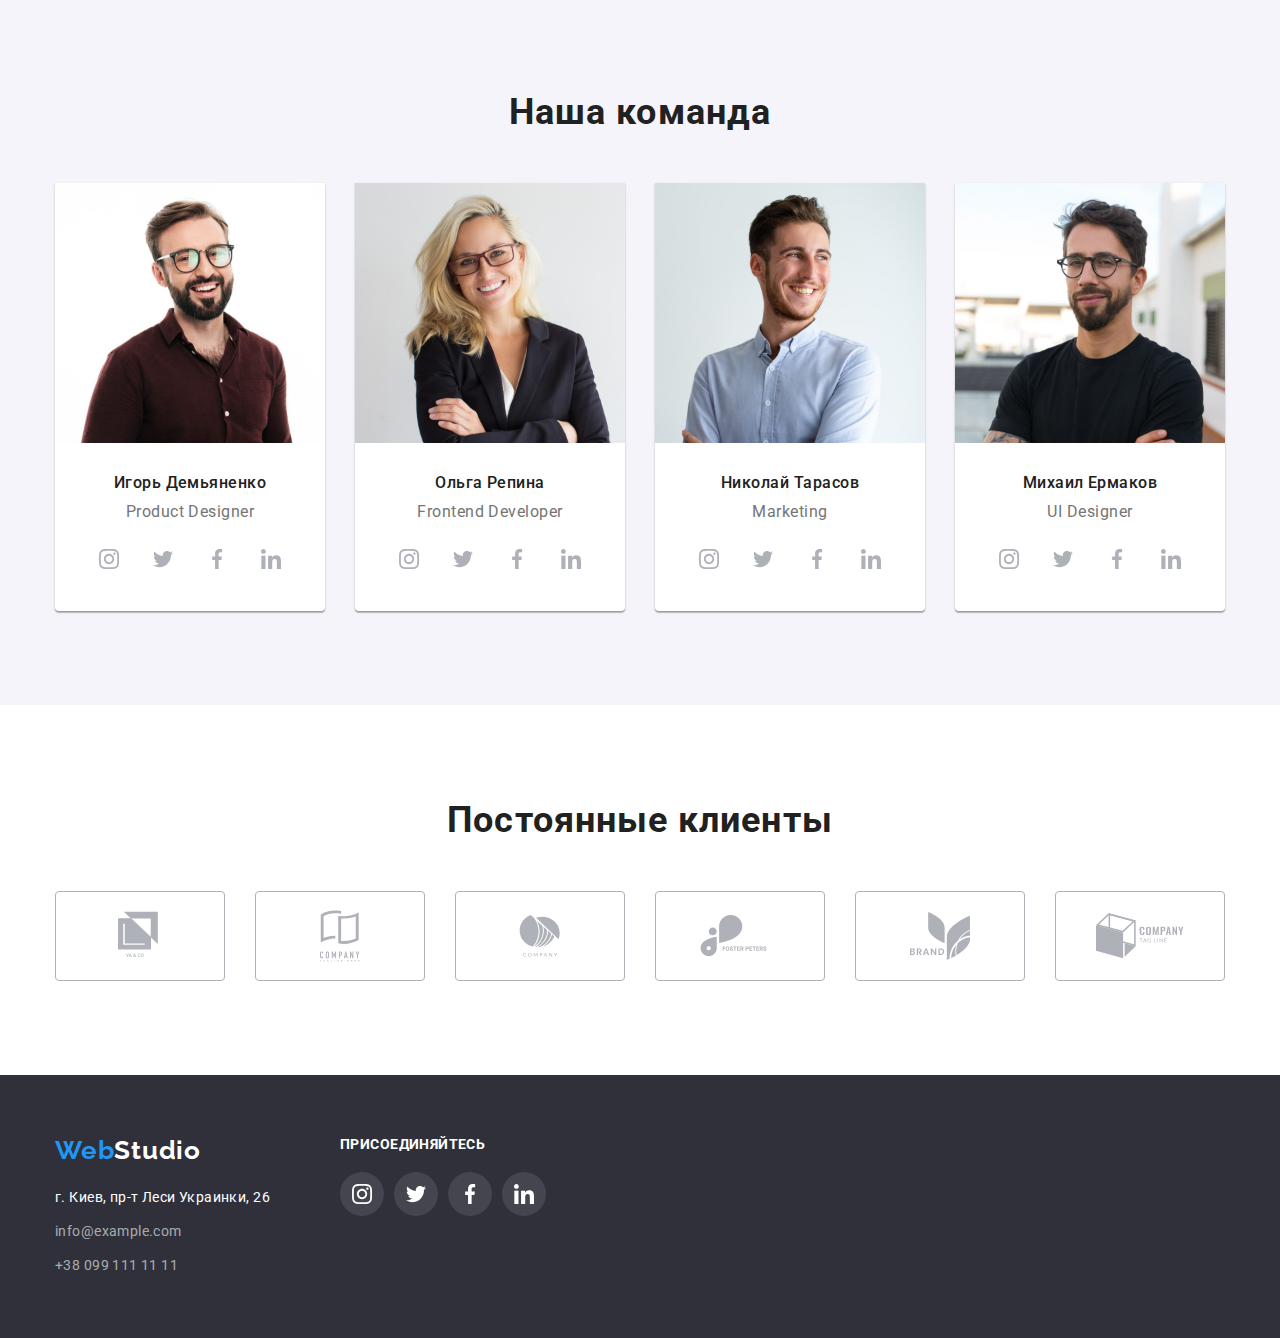
==== commit 7cfdd971: "Добавил разметку и оформление всех декоративных элементов (иконок) для страниц Студия и Портфолио." ====
--- a/index.html
+++ b/index.html
@@ -28,10 +28,20 @@
         <address class="address">
           <ul class="header-address-list">
             <li class="header-address-item">
-              <a class="header-address-link mailto" href="mailto:info@devstudio.com">info@devstudio.com</a>
+              <a class="header-address-link" href="mailto:info@devstudio.com">
+                <svg class="envelope">
+                  <use href="./images/svg/sprite.svg#envelope"></use>
+                </svg>
+                info@devstudio.com</a
+              >
             </li>
             <li class="header-address-item">
-              <a class="header-address-link tel" href="tel:+380961111111">+38 096 111 11 11</a>
+              <a class="header-address-link" href="tel:+380961111111">
+                <svg class="smartphone">
+                  <use href="./images/svg/sprite.svg#smartphone"></use>
+                </svg>
+                +38 096 111 11 11</a
+              >
             </li>
           </ul>
         </address>
@@ -117,16 +127,32 @@
                 <p class="command-item-profession" lang="en">Product Designer</p>
                 <ul class="social-list-link">
                   <li class="social-item">
-                    <a class="social-link" href=""></a>
-                  </li>
-                  <li class="social-item">
-                    <a class="social-link" href=""></a>
-                  </li>
-                  <li class="social-item">
-                    <a class="social-link" href=""></a>
-                  </li>
-                  <li class="social-item">
-                    <a class="social-link" href=""></a>
+                    <a class="social-link" href="">
+                      <svg class="social-svg">
+                        <use href="./images/svg/sprite.svg#instagram"></use>
+                      </svg>
+                    </a>
+                  </li>
+                  <li class="social-item">
+                    <a class="social-link" href="">
+                      <svg class="social-svg">
+                        <use href="./images/svg/sprite.svg#twitter"></use>
+                      </svg>
+                    </a>
+                  </li>
+                  <li class="social-item">
+                    <a class="social-link" href="">
+                      <svg class="social-svg">
+                        <use href="./images/svg/sprite.svg#facebook"></use>
+                      </svg>
+                    </a>
+                  </li>
+                  <li class="social-item">
+                    <a class="social-link" href="">
+                      <svg class="social-svg">
+                        <use href="./images/svg/sprite.svg#linkedin"></use>
+                      </svg>
+                    </a>
                   </li>
                 </ul>
               </div>
@@ -143,16 +169,32 @@
                 <p class="command-item-profession" lang="en">Frontend Developer</p>
                 <ul class="social-list-link">
                   <li class="social-item">
-                    <a class="social-link" href=""></a>
-                  </li>
-                  <li class="social-item">
-                    <a class="social-link" href=""></a>
-                  </li>
-                  <li class="social-item">
-                    <a class="social-link" href=""></a>
-                  </li>
-                  <li class="social-item">
-                    <a class="social-link" href=""></a>
+                    <a class="social-link" href="">
+                      <svg class="social-svg">
+                        <use href="./images/svg/sprite.svg#instagram"></use>
+                      </svg>
+                    </a>
+                  </li>
+                  <li class="social-item">
+                    <a class="social-link" href="">
+                      <svg class="social-svg">
+                        <use href="./images/svg/sprite.svg#twitter"></use>
+                      </svg>
+                    </a>
+                  </li>
+                  <li class="social-item">
+                    <a class="social-link" href="">
+                      <svg class="social-svg">
+                        <use href="./images/svg/sprite.svg#facebook"></use>
+                      </svg>
+                    </a>
+                  </li>
+                  <li class="social-item">
+                    <a class="social-link" href="">
+                      <svg class="social-svg">
+                        <use href="./images/svg/sprite.svg#linkedin"></use>
+                      </svg>
+                    </a>
                   </li>
                 </ul>
               </div>
@@ -164,16 +206,32 @@
                 <p class="command-item-profession" lang="en">Marketing</p>
                 <ul class="social-list-link">
                   <li class="social-item">
-                    <a class="social-link" href=""></a>
-                  </li>
-                  <li class="social-item">
-                    <a class="social-link" href=""></a>
-                  </li>
-                  <li class="social-item">
-                    <a class="social-link" href=""></a>
-                  </li>
-                  <li class="social-item">
-                    <a class="social-link" href=""></a>
+                    <a class="social-link" href="">
+                      <svg class="social-svg">
+                        <use href="./images/svg/sprite.svg#instagram"></use>
+                      </svg>
+                    </a>
+                  </li>
+                  <li class="social-item">
+                    <a class="social-link" href="">
+                      <svg class="social-svg">
+                        <use href="./images/svg/sprite.svg#twitter"></use>
+                      </svg>
+                    </a>
+                  </li>
+                  <li class="social-item">
+                    <a class="social-link" href="">
+                      <svg class="social-svg">
+                        <use href="./images/svg/sprite.svg#facebook"></use>
+                      </svg>
+                    </a>
+                  </li>
+                  <li class="social-item">
+                    <a class="social-link" href="">
+                      <svg class="social-svg">
+                        <use href="./images/svg/sprite.svg#linkedin"></use>
+                      </svg>
+                    </a>
                   </li>
                 </ul>
               </div>
@@ -190,16 +248,32 @@
                 <p class="command-item-profession" lang="en">UI Designer</p>
                 <ul class="social-list-link">
                   <li class="social-item">
-                    <a class="social-link" href=""></a>
-                  </li>
-                  <li class="social-item">
-                    <a class="social-link" href=""></a>
-                  </li>
-                  <li class="social-item">
-                    <a class="social-link" href=""></a>
-                  </li>
-                  <li class="social-item">
-                    <a class="social-link" href=""></a>
+                    <a class="social-link" href="">
+                      <svg class="social-svg">
+                        <use href="./images/svg/sprite.svg#instagram"></use>
+                      </svg>
+                    </a>
+                  </li>
+                  <li class="social-item">
+                    <a class="social-link" href="">
+                      <svg class="social-svg">
+                        <use href="./images/svg/sprite.svg#twitter"></use>
+                      </svg>
+                    </a>
+                  </li>
+                  <li class="social-item">
+                    <a class="social-link" href="">
+                      <svg class="social-svg">
+                        <use href="./images/svg/sprite.svg#facebook"></use>
+                      </svg>
+                    </a>
+                  </li>
+                  <li class="social-item">
+                    <a class="social-link" href="">
+                      <svg class="social-svg">
+                        <use href="./images/svg/sprite.svg#linkedin"></use>
+                      </svg>
+                    </a>
                   </li>
                 </ul>
               </div>
@@ -213,22 +287,46 @@
           <h2 class="title">Постоянные клиенты</h2>
           <ul class="clients-list">
             <li class="clients-item">
-              <a href=""> <img src="./images/svg/clients/logo-1.svg" alt="" /></a>
-            </li>
-            <li class="clients-item">
-              <a href=""> <img src="./images/svg/clients/logo-2.svg" alt="" /></a>
-            </li>
-            <li class="clients-item">
-              <a href=""> <img src="./images/svg/clients/logo-3.svg" alt="" /></a>
-            </li>
-            <li class="clients-item">
-              <a href=""> <img src="./images/svg/clients/logo-4.svg" alt="" /></a>
-            </li>
-            <li class="clients-item">
-              <a href=""> <img src="./images/svg/clients/logo-5.svg" alt="" /></a>
-            </li>
-            <li class="clients-item">
-              <a href=""> <img src="./images/svg/clients/logo-6.svg" alt="" /></a>
+              <a class="clients-link" href="">
+                <svg width="44" height="50">
+                  <use href="./images/svg/sprite.svg#logo-1"></use>
+                </svg>
+              </a>
+            </li>
+            <li class="clients-item">
+              <a class="clients-link" href="">
+                <svg width="40" height="52">
+                  <use href="./images/svg/sprite.svg#logo-2"></use>
+                </svg>
+              </a>
+            </li>
+            <li class="clients-item">
+              <a class="clients-link" href="">
+                <svg width="42" height="42">
+                  <use href="./images/svg/sprite.svg#logo-3"></use>
+                </svg>
+              </a>
+            </li>
+            <li class="clients-item">
+              <a class="clients-link" href="">
+                <svg width="80" height="42">
+                  <use href="./images/svg/sprite.svg#logo-4"></use>
+                </svg>
+              </a>
+            </li>
+            <li class="clients-item">
+              <a class="clients-link" href="">
+                <svg width="60" height="48">
+                  <use href="./images/svg/sprite.svg#logo-5"></use>
+                </svg>
+              </a>
+            </li>
+            <li class="clients-item">
+              <a class="clients-link" href="">
+                <svg width="88" height="46">
+                  <use href="./images/svg/sprite.svg#logo-6"></use>
+                </svg>
+              </a>
             </li>
           </ul>
         </div>
@@ -257,16 +355,32 @@
           <b class="join">присоединяйтесь</b>
           <ul class="social-list-link">
             <li class="social-item">
-              <a class="social-link" href=""></a>
+              <a class="social-link" href="">
+                <svg class="footer-social-svg">
+                  <use href="./images/svg/sprite.svg#instagram"></use>
+                </svg>
+              </a>
             </li>
             <li class="social-item">
-              <a class="social-link" href=""></a>
+              <a class="social-link" href="">
+                <svg class="footer-social-svg">
+                  <use href="./images/svg/sprite.svg#twitter"></use>
+                </svg>
+              </a>
             </li>
             <li class="social-item">
-              <a class="social-link" href=""></a>
+              <a class="social-link" href="">
+                <svg class="footer-social-svg">
+                  <use href="./images/svg/sprite.svg#facebook"></use>
+                </svg>
+              </a>
             </li>
             <li class="social-item">
-              <a class="social-link" href=""></a>
+              <a class="social-link" href="">
+                <svg class="footer-social-svg">
+                  <use href="./images/svg/sprite.svg#linkedin"></use>
+                </svg>
+              </a>
             </li>
           </ul>
         </div>
--- a/css/styles.css
+++ b/css/styles.css
@@ -83,32 +83,32 @@
 /* СПИСОК СОЦИАЛЬНЫХ ССЫЛОК */
 .social-list-link {
   display: flex;
-  /* margin-top: 16px; */
   justify-content: center;
 }
 .social-item:not(:last-child) {
   margin-right: 10px;
 }
 .social-link {
+  display: flex;
+  align-items: center;
+  justify-content: center;
   width: 44px;
   height: 44px;
   border-radius: 50%;
   background-repeat: no-repeat;
   background-position: center;
 }
-.social-item:nth-child(1) .social-link {
-  background-image: url("../images/svg/social-links/instagram.svg");
-}
-.social-item:nth-child(2) .social-link {
-  background-image: url("../images/svg/social-links/twitter.svg");
-}
-.social-item:nth-child(3) .social-link {
-  background-image: url("../images/svg/social-links/facebook.svg");
-}
-.social-item:nth-child(4) .social-link {
-  background-image: url("../images/svg/social-links/linkedin.svg");
-}
-
+.social-link:hover {
+  background-color: var(--accent-color);
+}
+.social-svg {
+  width: 20px;
+  height: 20px;
+  fill: #afb1b8;
+}
+.social-link:hover .social-svg {
+  fill: var(--hero-title-color);
+}
 /* ======= END COMMON ======= */
 
 /* ======= LOGO ======= */
@@ -186,25 +186,24 @@
 .active-page {
   color: var(--accent-color);
 }
-.mailto::before {
-  content: "";
-  display: inline-block;
+
+.envelope {
   width: 16px;
   height: 12px;
   margin-right: 10px;
-  background-image: url("../images/svg/svg-for-header/envelope.svg");
-  background-repeat: no-repeat;
-  background-size: cover;
-}
-.tel::before {
-  content: "";
-  display: inline-block;
+  color: var(--text-color);
+}
+.header-address-link:hover .envelope,
+.header-address-link:focus .envelope,
+.header-address-link:hover .smartphone,
+.header-address-link:focus .smartphone {
+  fill: var(--accent-color);
+}
+.smartphone {
   width: 10px;
   height: 16px;
   margin-right: 10px;
-  background-image: url("../images/svg/svg-for-header/smartphone.svg");
-  background-repeat: no-repeat;
-  background-size: cover;
+  color: var(--text-color);
 }
 /* ======= END HEADER ======= */
 
@@ -212,8 +211,10 @@
 .hero {
   padding: 200px 0px;
   text-align: center;
-  /* background - временно пока нет картинки на фон */
-  background: #2f303a;
+  background-image: linear-gradient(rgba(47, 48, 58, 0.4), rgba(47, 48, 58, 0.4)), url("../images/bg-for-hero/Img.jpg");
+  background-repeat: no-repeat;
+  background-position: center;
+  background-size: 1600px 600px;
 }
 .hero-title {
   max-width: 696px;
@@ -232,6 +233,7 @@
   height: 50px;
   box-shadow: 0px 4px 4px rgba(0, 0, 0, 0.15);
   border-radius: 4px;
+  cursor: pointer;
   border: none;
 
   font-family: inherit;
@@ -266,20 +268,20 @@
 }
 .features-list-item:nth-child(1)::before {
   background-image: url("../images/svg/svg-for-features/antenna.svg");
-  background-size: 65.32px 70px;
+  background-size: 70px 70px;
 }
 
 .features-list-item:nth-child(2)::before {
   background-image: url("../images/svg/svg-for-features/clock.svg");
-  background-size: 65.32px 70px;
+  background-size: 70px 70px;
 }
 .features-list-item:nth-child(3)::before {
   background-image: url("../images/svg/svg-for-features/diagram.svg");
-  background-size: 65.32px 70px;
+  background-size: 70px 70px;
 }
 .features-list-item:nth-child(4)::before {
   background-image: url("../images/svg/svg-for-features/astronaut.svg");
-  background-size: 65.32px 70px;
+  background-size: 70px 70px;
 }
 
 .features-title {
@@ -342,15 +344,23 @@
   display: flex;
   justify-content: space-between;
 }
-.clients-item a {
+.clients-link {
   display: flex;
   justify-content: center;
+  align-items: center;
   width: 170px;
   height: 90px;
   border: 1px solid #afb1b8;
   border-radius: 4px;
 }
-.img-clients:hover {
+.clients-item svg {
+  fill: #afb1b8;
+}
+
+.clients-link:hover {
+  border: 1px solid var(--accent-color);
+}
+.clients-link:hover svg {
   fill: var(--accent-color);
 }
 /* ======= END CLIENTS ======= */
@@ -385,11 +395,19 @@
   width: 206px;
   height: 80px;
 }
-
+.footer-social-svg {
+  width: 20px;
+  height: 20px;
+  fill: var(--hero-title-color);
+}
 .footer-social-container .social-link {
   background-color: rgba(255, 255, 255, 0.1);
-  fill: #ffffff;
-}
+}
+
+.footer-social-container .social-link:hover {
+  background-color: var(--accent-color);
+}
+
 .join {
   display: inline-block;
   margin-bottom: 20px;
